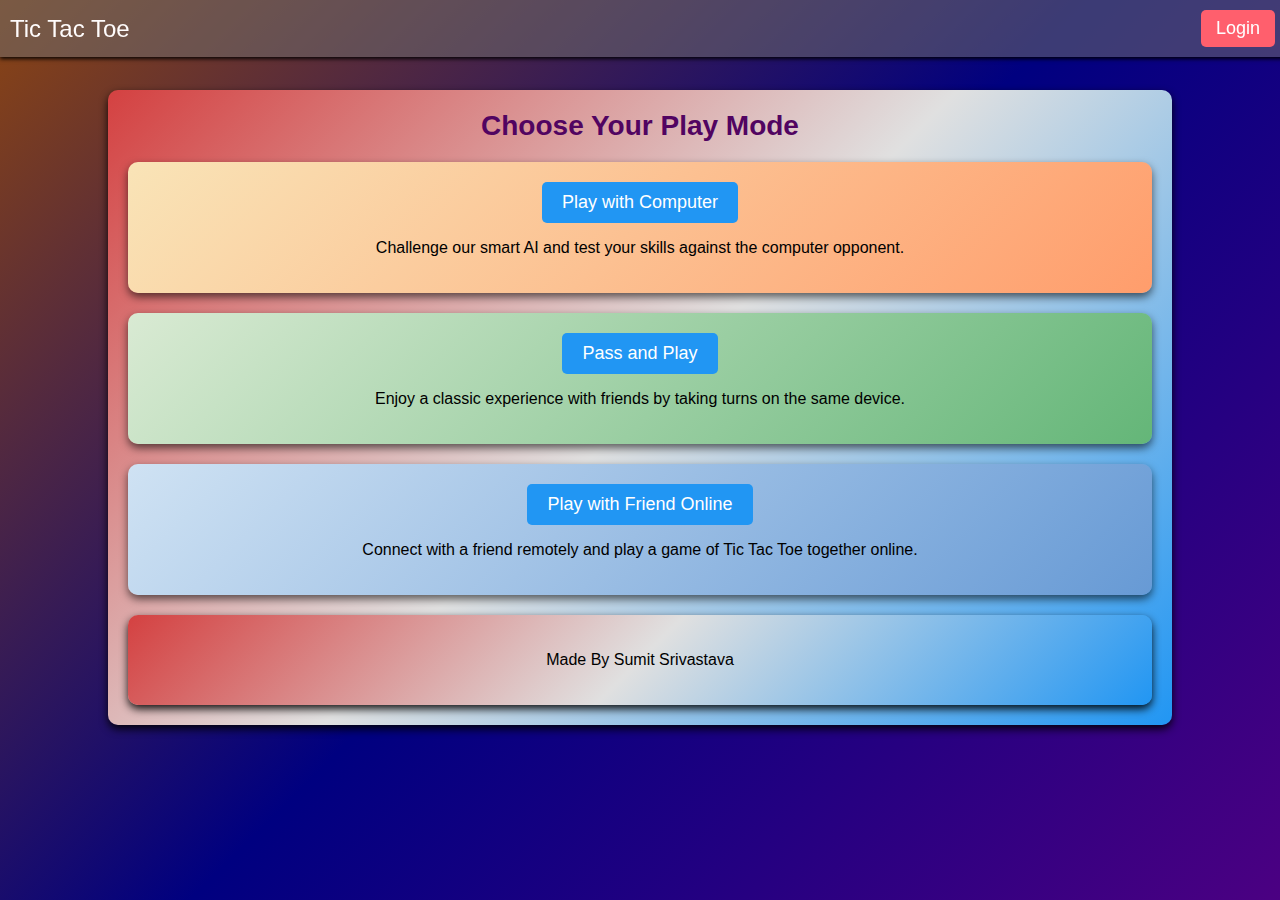
==== index.html @ dae7f7db "added login and signup page" ====
<!DOCTYPE html>
<html lang="en">

<head>
    <meta charset="UTF-8">
    <meta name="viewport" content="width=device-width, initial-scale=1.0">
    <title>Tic Tac Toe Play Modes</title>
    <style>
        body {
            font-family: Arial, sans-serif;
            background: linear-gradient(135deg, #8B4513, #000080, #4B0082);
            margin: 0;
            align-items: center;
            min-height: 100vh;
        }

        header {
            background-color: #6e6c6c8c;
            box-shadow: 0px 2px 4px rgba(0, 0, 0, 0.9);
            color: #fffcfc;
            padding: 10px;
            display: flex;
            justify-content: space-between;
            align-items: center;
            position: fixed;
            top: 0;
            left: 0;
            width: 100%;
            z-index: 1;
        }

        .header-title {
            font-size: 24px;
            margin: 0;
        }

        .header-buttons {
            display: flex;
            gap: 10px;
        }

        .header-button {
            font-size: 18px;
            background-color: #ff5f6d;
            border: none;
            margin-right: 15px;
            border-radius: 5px;
            padding: 8px 15px;
            color: #fff;
            cursor: pointer;
            transition: background-color 0.3s ease;
        }

        .header-button:hover {
            background-color: #e63946;
        }

        .container {
            position: relative;
            width: 80%;
            height: auto;
            margin: 0 auto;
            top: 10vh;
            text-align: center;
            padding: 20px;
            background: linear-gradient(135deg, #d44141, #e0e0e0, #2196f3);
            border-radius: 10px;
            box-shadow: 0 4px 8px rgba(0, 0, 0, 0.9);
        }

        h1 {
            margin: 0;
            color: #510461;
            font-size: 28px;
            margin-bottom: 20px;
        }

        .play-mode-buttons {
            display: flex;
            justify-content: center;
            gap: 20px;
        }

        .play-mode-button {
            padding: 10px 20px;
            font-size: 18px;
            background-color: #2196f3;
            color: #fff;
            border: none;
            border-radius: 5px;
            cursor: pointer;
            transition: background-color 0.3s ease;
        }

        .play-mode-button:hover {
            background-color: #1976d2;
        }

        .illustration {
            max-width: 10%;
            height: auto;
            margin-top: 20px;
        }

        .context {
            margin-top: 20px;
            color: #666;
            font-size: 16px;
        }

        .play-mode-card {
            border-radius: 10px;
            padding: 20px;
            margin-bottom: 20px;
            box-shadow: 0 4px 8px rgba(0, 0, 0, 0.6);
            transition: transform 0.3s ease;
        }

        .play-mode-card:hover {
            transform: translateY(-5px);
        }

        .play-mode-computer {
            background: linear-gradient(135deg, #f9e4b7, #ff9d6c);
        }

        .play-mode-pass {
            background: linear-gradient(135deg, #d9ead3, #64b678);
        }

        .play-mode-online {
            background: linear-gradient(135deg, #cfe2f3, #679ad5);
        }

        .popup-overlay {
            position: fixed;
            top: 0;
            left: 0;
            width: 100%;
            height: 100%;
            background-color: rgba(0, 0, 0, 0.7);
            display: none;
            justify-content: center;
            align-items: center;
            z-index: 2;
        }

        .popup {
            background-color: #84dddd;
            padding: 20px;
            border-radius: 10px;
            box-shadow: 0px 4px 8px rgba(0, 0, 0, 0.2);
            max-width: 400px;
            text-align: center;
        }

        .popup h2 {
            margin-top: 0;
        }

        .popup-buttons {
            margin-top: 20px;
        }

        .popup-button {
            font-size: 18px;
            background-color: #ff5f6d;
            border: none;
            border-radius: 5px;
            padding: 8px 15px;
            color: #fff;
            cursor: pointer;
            transition: background-color 0.3s ease;
        }

        .popup-button:hover {
            background-color: #e63946;
        }

        .level-buttons {
            margin-top: 20px;
        }

        .level-button {
            font-size: 18px;
            background-color: #ff5f6d;
            border: none;
            border-radius: 5px;
            padding: 8px 15px;
            color: #fff;
            cursor: pointer;
            transition: background-color 0.3s ease;
        }

        .level-button:hover {
            background-color: #e63946;
        }

        .close-button {
            position: absolute;
            top: 10px;
            right: 10px;
            font-size: 16px;
            color: #666;
            cursor: pointer;
        }

        .close-button:hover {
            color: #333;
        }

        .footer {
            margin-top: 20px;
            text-align: center;
            padding: 20px;
            background: linear-gradient(135deg, #d44141, #e0e0e0, #2196f3);
            border-radius: 10px;
            box-shadow: 0 4px 8px rgba(0, 0, 0, 0.9);
            font-size: 1em;
        }

        /* Media queries for responsiveness */
        @media screen and (max-width: 768px) {
            .header {
                flex-direction: column;
                text-align: center;
            }

            .header-buttons {
                margin-top: 10px;
            }

            .play-mode-card {
                flex: 1 1 100%;
            }
        }

        /* Mobile responsiveness */
        @media screen and (max-width: 480px) {
            .container {
                padding: 0 10px;
            }

            .header-title {
                font-size: 1.2rem;
            }

            .play-mode-card {
                flex: 1 1 100%;
                padding: 10px;
                margin: 5px 0;
            }

            .popup {
                max-width: 300px;
            }

            .footer {
                font-size: 0.8em;
            }
        }
    </style>

</head>

<body>
    <header>
        <div class="header-title">Tic Tac Toe</div>
        <div class="header-buttons">
            <button class="header-button">Login</button>
            <!-- <button class="header-button">Sign Up</button> -->
        </div>
    </header>
    <div class="container">
        <h1>Choose Your Play Mode</h1>
        <div class="play-mode-cards">
            <div class="play-mode-card play-mode-computer">
                <button class="play-mode-button" onclick="openLevelPopup('computer')">Play with Computer</button>
                <p>Challenge our smart AI and test your skills against the computer opponent.</p>
            </div>
            <div class="play-mode-card play-mode-pass">
                <button class="play-mode-button" onclick="startGame('pass')">Pass and Play</button>
                <p>Enjoy a classic experience with friends by taking turns on the same device.</p>
            </div>
            <div class="play-mode-card play-mode-online">
                <button class="play-mode-button" onclick="openPopup()">Play with Friend Online</button>
                <p>Connect with a friend remotely and play a game of Tic Tac Toe together online.</p>
            </div>
        </div>
        <div class="popup-overlay" id="levelPopupOverlay">
            <div class="popup">
                <h2>Select Difficulty Level</h2>
                <div class="level-buttons">
                    <button class="level-button" onclick="startGame('computer', 'easy')">Easy</button>
                    <button class="level-button" onclick="startGame('computer', 'hard')">Hard</button>
                    <button class="level-button" onclick="closeLevelPopup()">Close</button>
                </div>
            </div>
        </div>

        <!-- <img class="illustration" src="tic_tac_toe_illustration.png" alt="Tic Tac Toe Illustration"> -->
        <div class="popup-overlay" id="popupOverlay">
            <div class="popup">
                <h2>Login or Sign Up</h2>
                <p>This is under development will be added in next update</p>
                <p>You need to be logged in to play online. Please login or sign up to continue.</p>
                <div class="popup-buttons">
                    <button class="popup-button" onclick="openLogin()">Login</button>
                    <button class="popup-button" onclick="openSignup()">Sign Up</button>
                    <button class="popup-button" onclick="closePopup()">Close</button>
                </div>
            </div>
        </div>
        <div class="footer">
            <!-- <p>Win 100rs if you win vs computer in hard mode</p> -->
            <!-- <p>Send the Screenshot to srisumit4@gmail.com to recieve your winninng money.</p> -->
            <p>Made By Sumit Srivastava</p>
        </div>
        <script>
            // Your existing JavaScript code ...

            function openLevelPopup() {
                document.getElementById("levelPopupOverlay").style.display = "flex";
            }

            function closeLevelPopup() {
                document.getElementById("levelPopupOverlay").style.display = "none";
            }

            function openPopup() {
                document.getElementById("popupOverlay").style.display = "flex";
            }

            function closePopup() {
                document.getElementById("popupOverlay").style.display = "none";
            }

            function openLogin() {
                // Implement logic to open the login form or redirect to the login page
                closePopup();
            }

            function openSignup() {
                // Implement logic to open the signup form or redirect to the signup page
                closePopup();
            }
            function startGame(mode, level) {
                if (mode === 'computer') {
                    if (level === 'easy') {
                        window.location.href = 'computer_play_easy.html';
                    } else if (level === 'hard') {
                        window.location.href = 'computer_play_hard.html';
                    }
                } else if (mode === 'pass') {
                    // Redirect to pass and play page
                    window.location.href = 'pass_and_play.html';
                } else if (mode === 'online') {
                    // Redirect to online play page
                    window.location.href = 'online_play.html';
                }
            }

        </script>
</body>

</html>
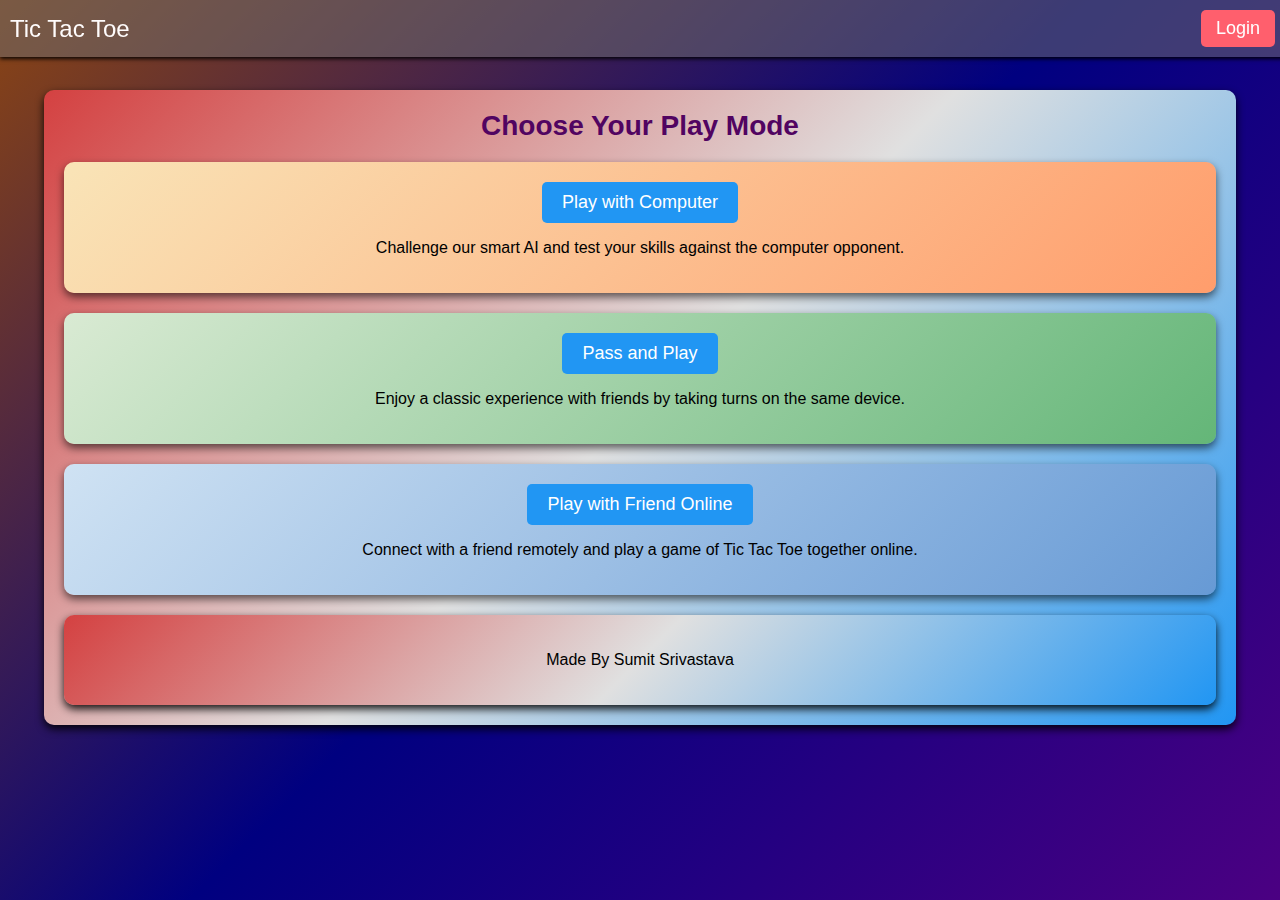
==== commit ba59781c: "added logina and signup page" ====
--- a/index.html
+++ b/index.html
@@ -57,7 +57,7 @@
 
         .container {
             position: relative;
-            width: 80%;
+            width: 90%;
             height: auto;
             margin: 0 auto;
             top: 10vh;
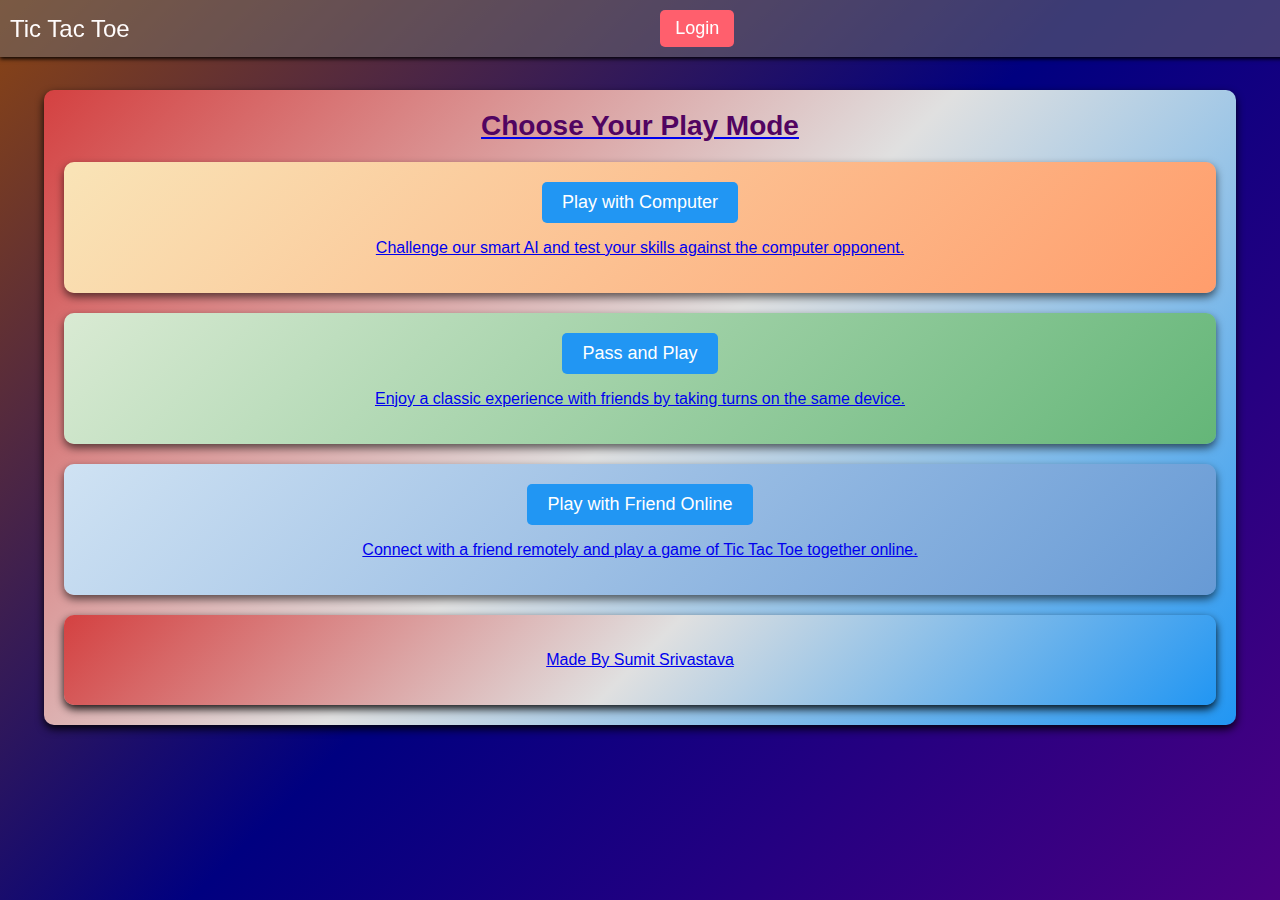
==== commit 881710f9: "Update index.html" ====
--- a/index.html
+++ b/index.html
@@ -267,7 +267,7 @@
     <header>
         <div class="header-title">Tic Tac Toe</div>
         <div class="header-buttons">
-            <button class="header-button">Login</button>
+            <button class="header-button">Login <a href="/login.html"> </button>
             <!-- <button class="header-button">Sign Up</button> -->
         </div>
     </header>
@@ -363,4 +363,4 @@
         </script>
 </body>
 
-</html>+</html>
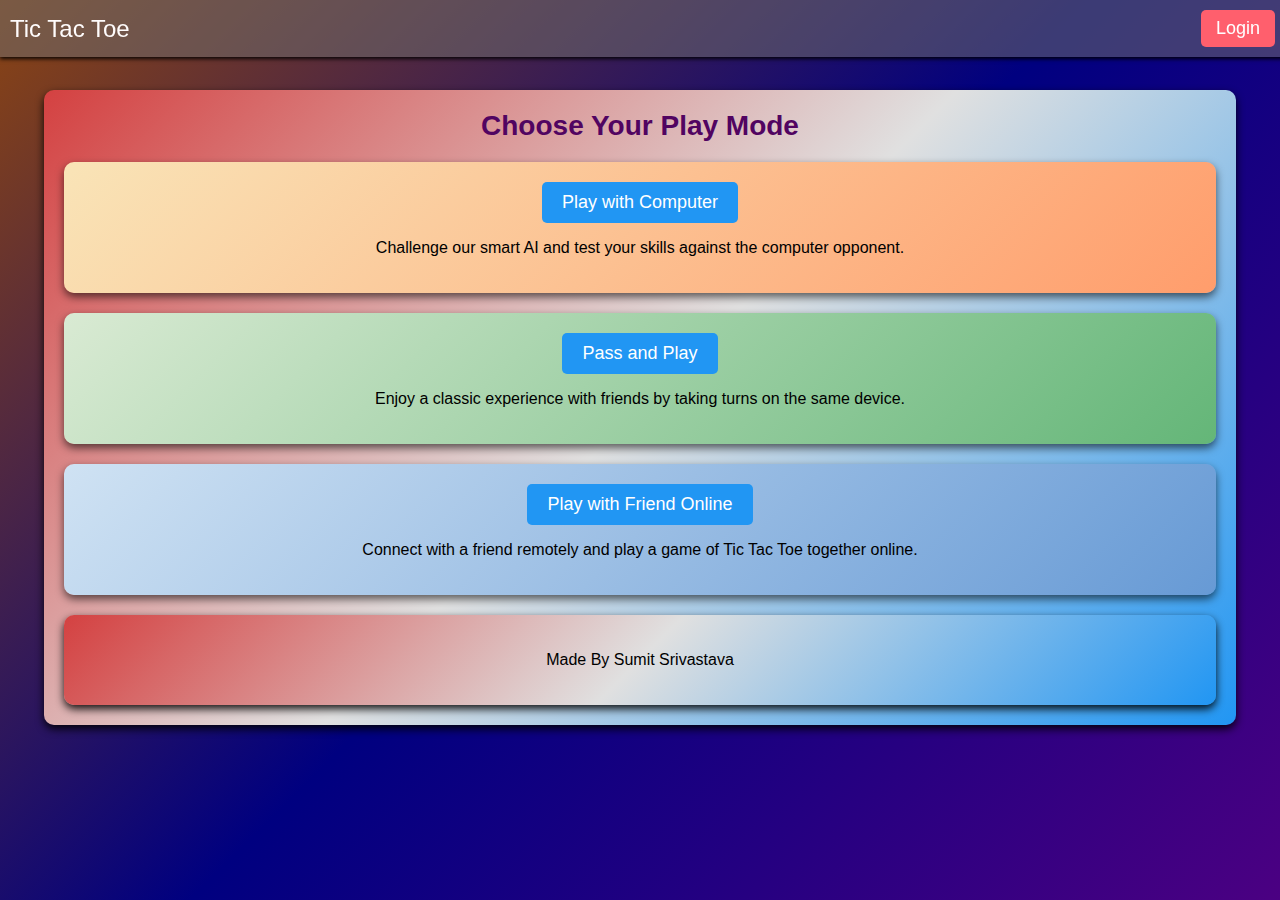
==== commit 2846a787: "Update index.html" ====
--- a/index.html
+++ b/index.html
@@ -267,7 +267,7 @@
     <header>
         <div class="header-title">Tic Tac Toe</div>
         <div class="header-buttons">
-            <button class="header-button">Login <a href="/login.html"> </button>
+            <button class="header-button">Login</button>
             <!-- <button class="header-button">Sign Up</button> -->
         </div>
     </header>
